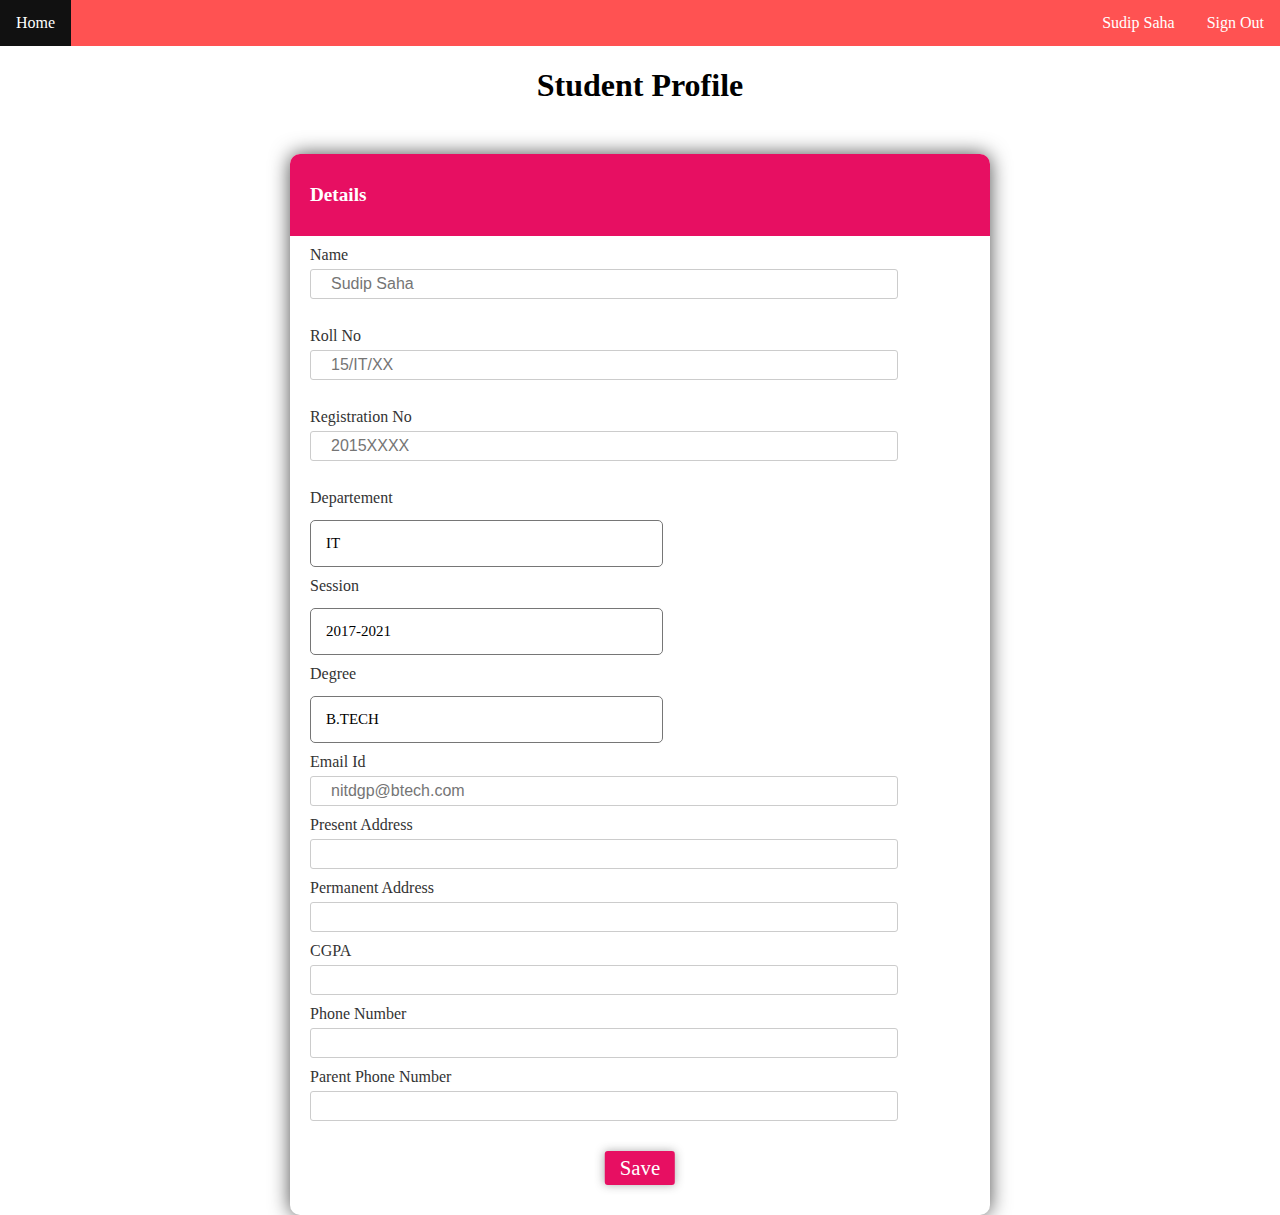
==== profile.html @ c87157c6 "Added profile page" ====
<!DOCTYPE html>
<html lang="en">
<head>
    <meta charset="UTF-8">
    <meta name="viewport" content="width=device-width, initial-scale=1.0">
    <meta http-equiv="X-UA-Compatible" content="ie=edge">
    <link rel="stylesheet" href="./css/style.css">
    <link rel="stylesheet" href="student.css">

    <title>Document</title>
</head>
<body>
    <ul>
        <li><a href="index.html">Home</a></li>
        <div  style="float:right;">
            <li><a href="login.html">Sudip Saha</a></li>
        <li><a href="./student.html">Sign Out</a></li>
        </div>

      </ul>
      <h1 class="header">Student Profile</h1>
      <div class="container">

      <form action="#" >
              <header>Details</header>
          <label for="Name">Name</label>
          <input type="text" value="" placeholder="Sudip Saha" name="Name">
          <br/>
          <label for="Roll">Roll No</label>
          <input type="text" name="Roll" id="" placeholder="15/IT/XX">
          <br/>
          <label for="Registration">Registration No</label>
          <input type="text" name="Registration" id="" placeholder="2015XXXX">
          <br/>
          <label for="Department">Departement</label>
          <br/>
          <select name="Departement" id="" class="dropdown">
              <option value="1">IT</option>
              <option value="2">CSE</option>
              <option value="3">ECE</option>
          </select>
          <br/>
          <label for="Sesssion">Session</label>
          <br/>
          <select name="Session" id="" class="dropdown">
              <option value="1">2017-2021</option>
              <option value="2">2015-2019</option>
              <option value="3">2016-2020</option>
          </select>
          <br/>
          <label for="Degree">Degree</label>
          <br/>
          <select name="Degree" id="" class="dropdown">
              <option value="1">B.TECH</option>
              <option value="2">M.TECH</option>
              <option value="3">MCA</option>
          </select>
          <br/>
          <label for="Email">Email Id</label>
          <input type="email" name="Email" id="" placeholder="nitdgp@btech.com">

          <label for="Present_Address">Present Address</label>
          <input type="text" name="Present_Address">

          <label for="Permanent_Address">Permanent Address</label>
          <input type="email" name="Permanent Address">

          <label for="CGPA">CGPA</label>
          <input type="text" name="CGPA">

          <label for="Phone_Number">Phone Number</label>
          <input type="text" name="Phone_Number">

          <label for="Parent_Phone_Number">Parent Phone Number</label>
          <input type="text" name="Parent_Phone_Number">

          <button type="submit">Save</button>

      </form>
      </div>
</body>
</html>
---- css/style.css ----
body{
    margin:0;
    padding: 0;
}
ul {
    list-style-type: none;
    margin: 0;
    padding: 0;
    overflow: hidden;
    background-color:  #ff5252;
}

li {
    float: left;
}

li a {
    display: block;
    color: white;
    text-align: center;
    padding: 14px 16px;
    text-decoration: none;
}

li a:hover {
    background-color: #111;
}
.header{
    
    text-align: center;
}
select {
    /* background-image:url(../images/arrow.png); */
    background-repeat:no-repeat;
    background-position:300px;
    width:353px;
    padding:15px;
    margin-top:8px;
    margin-left: 20px;

    font-family:Cursive;
    line-height:1;
    border-radius:5px;
    background-color:white;
    color:black;
    font-size:15px;
    -webkit-appearance:none;
    box-shadow:ou 0 0 10px 0 rgba(0,0,0,0.6);
    outline:none

    }
    select:hover {
    color: black;
    }
---- student.css ----
body{
    background-color: white;
}
.container{
    width: 700px ;
  margin-left: auto ;

  margin-right: auto ;
}
form {
    background: white;
    width: 100%;
    margin-top: 50px;
    box-shadow: 0px 0px 20px rgba(0, 0, 0, 0.7);
    position: relative;
    color: #333;
    border-radius: 10px;
    
  }
  form label {
    margin-left: 20px;
    display: inline-block;
    margin-top: 10px;
    margin-bottom: 5px;
    position: relative;
  }
 
  form input {
    display: block;
    width: 78%;
    margin-left: 20px;
    padding: 5px 20px;
    font-size: 1em;
    border-radius: 3px;
    outline: none;
    border: 1px solid #ccc;
  }
  form button {
    position: relative;
    margin-top: 30px;
    margin-bottom: 30px;
    left: 50%;
    transform: translate(-50%, 0);
    font-family: inherit;
    color: white;
    background:rgb(231, 15, 98);
    outline: none;
    border: none;
    padding: 5px 15px;
    font-size: 1.3em;
    font-weight: 400;
    border-radius: 3px;
    box-shadow: 0px 0px 10px rgba(51, 51, 51, 0.4);
    cursor: pointer;
    transition: all 0.15s ease-in-out;
  }
  form button:hover {
    background: #ff5252;
  }
  form header {
    background: rgb(231, 15, 98);
    padding: 30px 20px;
    color: white;
    font-size: 1.2em;
    font-weight: 600;
    border-radius: 10px 10px 0 0;
  }
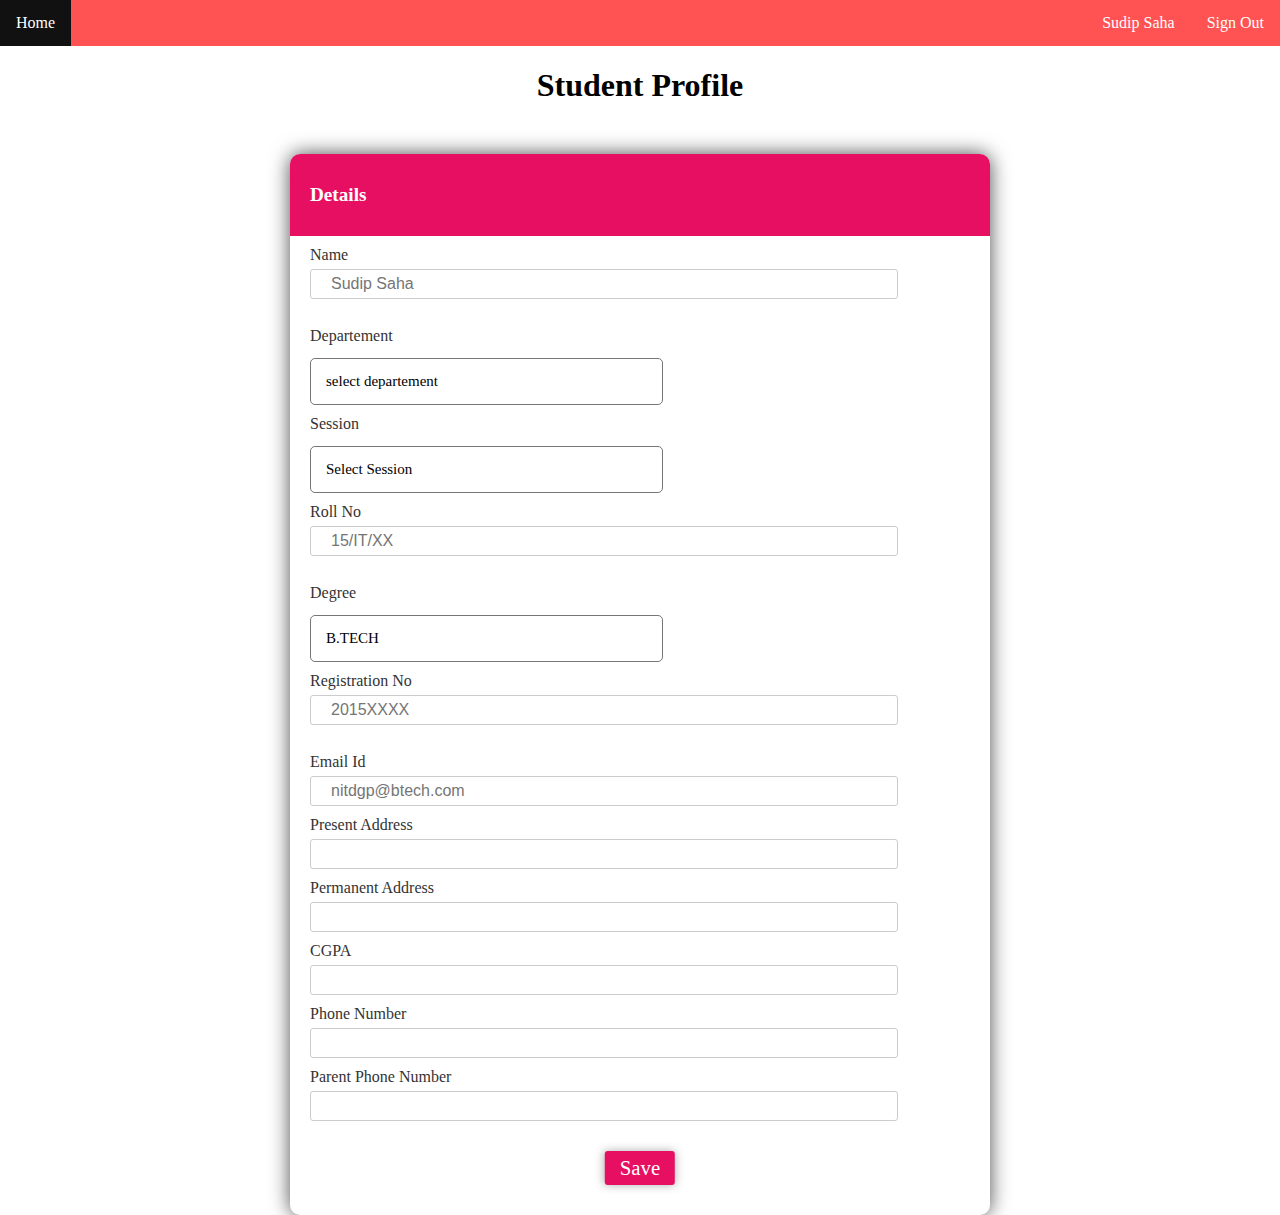
==== commit 45921fc1: "Added automatic completion for roll no" ====
--- a/profile.html
+++ b/profile.html
@@ -7,7 +7,7 @@
     <link rel="stylesheet" href="./css/style.css">
     <link rel="stylesheet" href="student.css">
 
-    <title>Document</title>
+    <title>Profile</title>
 </head>
 <body>
     <ul>
@@ -21,62 +21,83 @@
       <h1 class="header">Student Profile</h1>
       <div class="container">
 
-      <form action="#" >
+      <form action="save_profile.php" method="post">
               <header>Details</header>
-          <label for="Name">Name</label>
-          <input type="text" value="" placeholder="Sudip Saha" name="Name">
+          <label for="name">Name</label>
+          <input type="text" onblur=nameValidation() value="" placeholder="Sudip Saha" id="name" name="name">
           <br/>
-          <label for="Roll">Roll No</label>
-          <input type="text" name="Roll" id="" placeholder="15/IT/XX">
+          <label for="department">Departement</label>
           <br/>
-          <label for="Registration">Registration No</label>
-          <input type="text" name="Registration" id="" placeholder="2015XXXX">
-          <br/>
-          <label for="Department">Departement</label>
-          <br/>
-          <select name="Departement" id="" class="dropdown">
+          <select name="departement" id="department" class="dropdown">
+              <option value="0">select departement</option>
               <option value="1">IT</option>
               <option value="2">CSE</option>
               <option value="3">ECE</option>
           </select>
           <br/>
-          <label for="Sesssion">Session</label>
+          <label for="sesssion">Session</label>
           <br/>
-          <select name="Session" id="" class="dropdown">
-              <option value="1">2017-2021</option>
-              <option value="2">2015-2019</option>
-              <option value="3">2016-2020</option>
+          <select name="session" id="session" class="dropdown">
+              <option value="0">Select Session</option>
+              <option value="17">2017-2021</option>
+              <option value="15">2015-2019</option>
+              <option value="16">2016-2020</option>
           </select>
           <br/>
-          <label for="Degree">Degree</label>
+          <label for="roll_no">Roll No</label>
+          <input type="text" onblur=rollNoValidation() name="roll_no" id="rollno" placeholder="15/IT/XX">
           <br/>
-          <select name="Degree" id="" class="dropdown">
+          <label for="degree">Degree</label>
+          <br/>
+          <select name="degree" id="" class="dropdown">
               <option value="1">B.TECH</option>
               <option value="2">M.TECH</option>
               <option value="3">MCA</option>
           </select>
           <br/>
-          <label for="Email">Email Id</label>
-          <input type="email" name="Email" id="" placeholder="nitdgp@btech.com">
+          <label for="registration_no">Registration No</label>
+          <input type="text" onblur=registrationNoValidation() name="registration_no" id="registration_no" placeholder="2015XXXX">
+          <br/>
+          <label for="email">Email Id</label>
+          <input type="email" onblur="emailValidation()" name="email" id="email" placeholder="nitdgp@btech.com">
 
-          <label for="Present_Address">Present Address</label>
-          <input type="text" name="Present_Address">
+          <label for="present_address">Present Address</label>
+          <input type="text" onblur=validation() name="present_address" id="present_address">
 
-          <label for="Permanent_Address">Permanent Address</label>
-          <input type="email" name="Permanent Address">
+          <label for="permanent_address">Permanent Address</label>
+          <input type="email" name="permanent_address" id="permanent_address">
 
-          <label for="CGPA">CGPA</label>
-          <input type="text" name="CGPA">
+          <label for="cgpa">CGPA</label>
+          <input type="text" onblur=validation() name="cgpa" id="cgpa">
 
-          <label for="Phone_Number">Phone Number</label>
-          <input type="text" name="Phone_Number">
+          <label for="phone_number">Phone Number</label>
+          <input type="text" onblur=validation() name="phone_number" id="phone_number">
 
-          <label for="Parent_Phone_Number">Parent Phone Number</label>
-          <input type="text" name="Parent_Phone_Number">
+          <label for="parent_phone_number">Parent Phone Number</label>
+          <input type="text" onblur=validation() name="parent_phone_number" id="phone_number">
 
           <button type="submit">Save</button>
 
       </form>
       </div>
+      <script src="js/profile.js"></script>
 </body>
+<script>
+  var dept=document.getElementById("department");
+  var roll_no=document.getElementById("rollno");
+  var session=document.getElementById("session");
+  var a="";
+  var b="";
+    dept.addEventListener("change",function(){
+         a=dept.options[dept.selectedIndex].text;
+   
+
+    });
+    session.addEventListener("change",function(){
+        b=session.value;
+        roll_no.value=b+"/"+a+"/";
+    })
+
+
+</script>
 </html>
